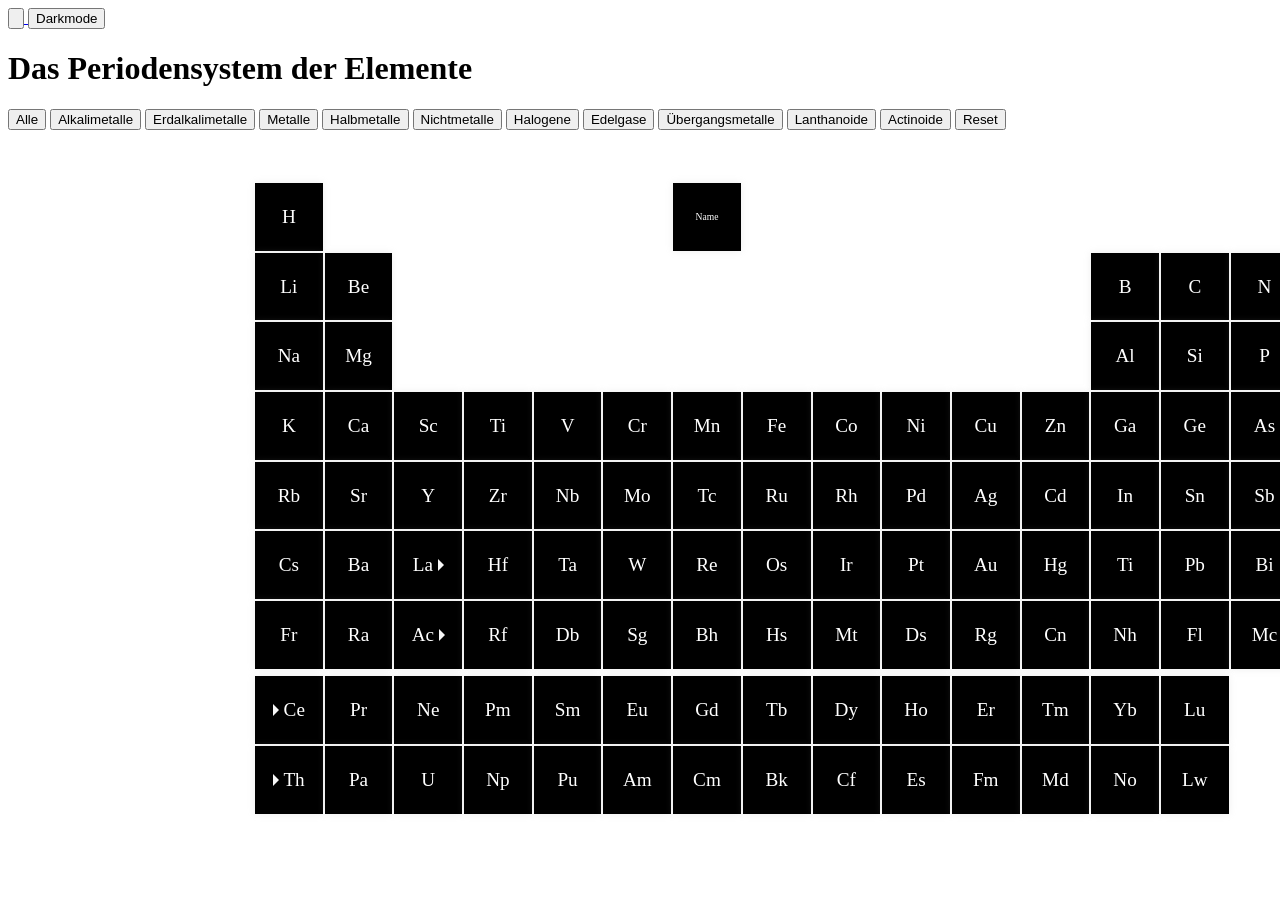
==== html/whitemode.html @ 1fc25898 "alle elemte clean außer titan der hund" ====
<!DOCTYPE html>
<html lang="de">
  <head>
    <meta charset="UTF-8" />
    <meta name="viewport" content="width=device-width, initial-scale=1.0" />
    <title>WhitemodePSE</title>
    <link rel="stylesheet" href="../css/main.css" type="text/css" />
    <link rel="stylesheet" href="../css/maincontent.css" type="text/css" />
    <link rel="stylesheet" href="../css/farben.css" type="text/css" />
    <link rel="stylesheet" href="../css/whitemode.css" />
    <link rel="icon" type="image/x-icon" href="../Bilder/icon.png" />
    <link rel="preconnect" href="https://fonts.googleapis.com" />
    <link rel="preconnect" href="https://fonts.gstatic.com" crossorigin />
    <link
      href="https://fonts.googleapis.com/css2?family=Arvo:ital,wght@0,400;0,700;1,400;1,700&display=swap"
      rel="stylesheet"
    />
    <link rel="shortcut icon" href="Bilder/favicon.png" type="image/png" />
  </head>
  <body>
    <div class="banner">
      <a href="../index.html">
        <button class="zurückBtn">
          <div class="sign">
            <svg viewBox="0 0 512 512">
              <path
                d="M377.9 105.9L500.7 228.7c7.2 7.2 11.3 17.1 11.3 27.3s-4.1 20.1-11.3 27.3L377.9 406.1c-6.4 6.4-15 9.9-24 9.9c-18.7 0-33.9-15.2-33.9-33.9l0-62.1-128 0c-17.7 0-32-14.3-32-32l0-64c0-17.7 14.3-32 32-32l128 0 0-62.1c0-18.7 15.2-33.9 33.9-33.9c9 0 17.6 3.6 24 9.9zM160 96L96 96c-17.7 0-32 14.3-32 32l0 256c0 17.7 14.3 32 32 32l64 0c17.7 0 32 14.3 32 32s-14.3 32-32 32l-64 0c-53 0-96-43-96-96L0 128C0 75 43 32 96 32l64 0c17.7 0 32 14.3 32 32s-14.3 32-32 32z"
              ></path>
            </svg>
          </div>
        </button>
      </a>
      <a href="../html/darkmode.html"
        ><button class="whitemodeBtn">Darkmode</button></a
      >
      <h1>Das Periodensystem der Elemente</h1>
    </div>
    <div class="menue">
      <!--Buttons-->
      <button class="buttonelemente" id="alleBtn" onclick="changeAlleColor()">
        Alle
      </button>
      <button
        class="buttonelemente"
        id="alkalimetalleBtn"
        onclick="changeColor('alkalimetalleActive', alkalimetalleElements,  'inset 0 0 8px 1px rgb(42, 233, 99), 0 0 5px 1px rgb(42, 233, 99)')"
      >
        Alkalimetalle
      </button>
      <button
        class="buttonelemente"
        id="erdalkalimetalleBtn"
        onclick="changeColor('erdalkalimetalleActive', erdalkalimetalleElements, 'inset 0 0 8px 1px rgb(10, 172, 24), 0 0 5px 1px rgb(10, 172, 24)')"
      >
        Erdalkalimetalle
      </button>

      <button
        class="buttonelemente"
        id="metalleBtn"
        onclick="changeColor('metalleActive' , metalleElements , 'inset 0 0 8px 3px rgb(95, 0, 95), 0 0 5px 1px rgb(95, 0, 95)')"
      >
        Metalle
      </button>
      <button
        class="buttonelemente"
        id="halbmetalleBtn"
        onclick="changeColor('halbmetalleActive' , halbmetalleElements, 'inset 0 0 8px 1px rgb(168, 11, 182), 0 0 5px 1px rgb(168, 11, 182)')"
      >
        Halbmetalle
      </button>
      <button
        class="buttonelemente"
        id="nichtmetalleBtn"
        onclick="changeColor('nichtmetalleActive',nichtmetalleElements,'inset 0 0 8px 1px rgb(207, 15, 15), 0 0 5px 1px rgb(207, 15, 15)')"
      >
        Nichtmetalle
      </button>
      <button
        class="buttonelemente"
        id="halogeneBtn"
        onclick="changeColor('halogeneActive', halogeneElements, 'inset 0 0 8px 1px rgb(253, 76, 106), 0 0 5px 1px rgb(253, 76, 106)')"
      >
        Halogene
      </button>
      <button
        class="buttonelemente"
        id="edelgaseBtn"
        onclick="changeColor('edelgaseActive', edelgaseElements, 'inset 0 0 8px 1px rgb(247, 144, 187), 0 0 5px 1px rgb(247, 144, 187)')"
      >
        Edelgase
      </button>
      <button
        class="buttonelemente"
        id="übergangsmetalleBtn"
        onclick="changeColor('übergangsmetalleActive' , übergangsmetalleElements, 'inset 0 0 8px 1px rgb(0, 50, 187), 0 0 5px 1px rgb(0, 50, 187)')"
      >
        Übergangsmetalle
      </button>
      <button
        class="buttonelemente"
        id="lanthanoideBtn"
        onclick="changeColor('lanthanoideActive',lanthanoideElements,'inset 0 0 8px 1px rgb(0, 99, 156), 0 0 5px 1px rgb(0, 99, 156)')"
      >
        Lanthanoide
      </button>
      <button
        class="buttonelemente"
        id="actinoideBtn"
        onclick="changeColor('actinoideActive', actinoideElements, 'inset 0 0 8px 1px rgb(117, 190, 233), 0 0 5px 1px rgb(117, 190, 233)')"
      >
        Actinoide
      </button>
      <button class="buttonelemente" id="resetBtn" onclick="reset()">
        Reset
      </button>
    </div>
    <div class="rahmen">
      <!--Table für PSE-->
      <div class="table">
        <table>
          <tr>
            <th class="tr">1.Hg</th>
            <th class="tr">2.Hg</th>
            <th class="tr"></th>
            <th class="tr"></th>
            <th class="tr"></th>
            <th class="tr"></th>
            <th class="tr"></th>
            <th class="tr"></th>
            <th class="tr"></th>
            <th class="tr"></th>
            <th class="tr"></th>
            <th class="tr"></th>
            <th class="tr">3.Hg</th>
            <th class="tr">4.Hg</th>
            <th class="tr">5.Hg</th>
            <th class="tr">6.Hg</th>
            <th class="tr">7.Hg</th>
            <th class="tr">8.Hg</th>
          </tr>
          <tr>
            <td class="element nichtmetalle">
              H<span class="Ordnungszahl">1</span
              ><span class="Fullname">Wasserstoff</span
              ><span class="Atommasse">1.008</span><span class="EN">2.1</span>
            </td>
            <td class="non-element"></td>
            <td class="non-element"></td>
            <td class="non-element"></td>
            <td class="non-element"></td>
            <td class="non-element"></td>
            <td class="element beispiel">
              <span class="NameBeispiel">Name</span
              ><span class="OrdnungszahlBeispiel">Ordnungs-</span
              ><span class="OrdnungszahlBeispiel2">zahl</span
              ><span class="FullnameBeispiel">Ausgeschrieben</span>
              <span class="ENBeispiel">EN-</span
              ><span class="ENBeispiel2">Wert</span
              ><span class="AtommasseBeispiel">Atom-</span
              ><span class="AtommasseBeispiel2">masse</span>
            </td>
            <td class="non-element"></td>
            <td class="non-element"></td>
            <td class="non-element"></td>
            <td class="non-element"></td>
            <td class="non-element"></td>
            <td class="non-element"></td>
            <td class="non-element"></td>
            <td class="non-element"></td>
            <td class="non-element"></td>
            <td class="non-element"></td>
            <td class="element edelgase">
              He<span class="Ordnungszahl">2</span
              ><span class="Fullname">Helium</span>
              <span class="Atommasse">4,003</span>
            </td>
          </tr>
          <tr>
            <td class="element alkalimetalle">
              Li<span class="Ordnungszahl">3</span
              ><span class="Fullname">Lithium</span> <span class="EN">1.0</span
              ><span class="Atommasse">6,941</span>
            </td>
            <td class="element erdalkalimetalle">
              Be<span class="Ordnungszahl">4</span
              ><span class="Fullname">Beryllium</span>
              <span class="EN">1.5</span><span class="Atommasse">9,012</span>
            </td>
            <td class="non-element"></td>
            <td class="non-element"></td>
            <td class="non-element"></td>
            <td class="non-element"></td>
            <td class="non-element"></td>
            <td class="non-element"></td>
            <td class="non-element"></td>
            <td class="non-element"></td>
            <td class="non-element"></td>
            <td class="non-element"></td>
            <td class="element halbmetalle">
              B<span class="Ordnungszahl">5</span
              ><span class="Fullname">Bor</span> <span class="EN">2.0</span
              ><span class="Atommasse">10,811</span>
            </td>
            <td class="element nichtmetalle">
              C<span class="Ordnungszahl">6</span
              ><span class="Fullname">Kohlenstoff</span>
              <span class="EN">2.5</span><span class="Atommasse">12,011 </span>
            </td>
            <td class="element nichtmetalle">
              N<span class="Ordnungszahl">7</span
              ><span class="Fullname">Stickstoff</span>
              <span class="EN">3.0</span><span class="Atommasse">14,007 </span>
            </td>
            <td class="element nichtmetalle">
              O<span class="Ordnungszahl">8</span
              ><span class="Fullname">Sauerstoff</span>
              <span class="EN">3.5</span><span class="Atommasse">15,999 </span>
            </td>
            <td class="element halogene">
              F<span class="Ordnungszahl">9</span
              ><span class="Fullname">Fluor</span> <span class="EN">4.0</span
              ><span class="Atommasse">18,998 </span>
            </td>
            <td class="element edelgase">
              Ne<span class="Ordnungszahl">10</span
              ><span class="Fullname">Neon</span>
              <span class="Atommasse">20,180 </span>
            </td>
          </tr>
          <tr>
            <td class="element alkalimetalle">
              Na<span class="Ordnungszahl">11</span
              ><span class="Fullname">Natrium</span> <span class="EN">0.9</span
              ><span class="Atommasse">22,990 </span>
            </td>
            <td class="element erdalkalimetalle">
              Mg<span class="Ordnungszahl">12</span
              ><span class="Fullname">Magnesium</span>
              <span class="EN">1.2</span><span class="Atommasse">24,305 </span>
            </td>
            <td class="non-element"><b>1.Ng</b></td>
            <td class="non-element"><b>2.Ng</b></td>
            <td class="non-element"><b>3.Ng</b></td>
            <td class="non-element"><b>4.Ng</b></td>
            <td class="non-element"><b>5.Ng</b></td>
            <td class="non-element"><b>6.Ng</b></td>
            <td class="non-element"><b>7.Ng</b></td>
            <td class="non-element"><b>8.Ng</b></td>
            <td class="non-element"><b>9.Ng</b></td>
            <td class="non-element"><b>10.Ng</b></td>
            <td class="element metalle">
              Al<span class="Ordnungszahl">13</span
              ><span class="Fullname">Aluminium</span>
              <span class="EN">1.5</span><span class="Atommasse">26,982 </span>
            </td>
            <td class="element halbmetalle">
              Si<span class="Ordnungszahl">14</span
              ><span class="Fullname">Silicium</span> <span class="EN">1.8</span
              ><span class="Atommasse">28,085 </span>
            </td>
            <td class="element nichtmetalle">
              P<span class="Ordnungszahl">15</span
              ><span class="Fullname">Phosphor</span> <span class="EN">2.1</span
              ><span class="Atommasse">30,974 </span>
            </td>
            <td class="element nichtmetalle">
              S<span class="Ordnungszahl">16</span
              ><span class="Fullname">Schwefel</span> <span class="EN">2.5</span
              ><span class="Atommasse">32,06 </span>
            </td>
            <td class="element halogene">
              Cl<span class="Ordnungszahl">17</span
              ><span class="Fullname">Chlor</span> <span class="EN">3.0</span
              ><span class="Atommasse">35,45 </span>
            </td>
            <td class="element edelgase">
              Ar<span class="Ordnungszahl">18</span
              ><span class="Fullname">Argon</span>
              <span class="Atommasse">39,948 </span>
            </td>
          </tr>
          <tr>
            <td class="element alkalimetalle">
              K<span class="Ordnungszahl">19</span
              ><span class="Fullname">Kalium</span> <span class="EN">0.8</span
              ><span class="Atommasse">39,098 </span>
            </td>
            <td class="element erdalkalimetalle">
              Ca<span class="Ordnungszahl">20</span
              ><span class="Fullname">Calcium</span> <span class="EN">1.0</span
              ><span class="Atommasse">40,078 </span>
            </td>
            <td class="element übergangsmetalle">
              Sc<span class="Ordnungszahl">21</span
              ><span class="Fullname">Scandium</span> <span class="EN">1.3</span
              ><span class="Atommasse">44,956 </span>
            </td>
            <td class="element übergangsmetalle">
              Ti<span class="Ordnungszahl">22</span
              ><span class="Fullname">Titan</span> <span class="EN">1.5</span
              ><span class="Atommasse">47,867 </span>
            </td>
            <td class="element übergangsmetalle">
              V<span class="Ordnungszahl">23</span
              ><span class="Fullname">Vanadium</span> <span class="EN">1.6</span
              ><span class="Atommasse">50,942 </span>
            </td>
            <td class="element übergangsmetalle">
              Cr<span class="Ordnungszahl">24</span
              ><span class="Fullname">Chrom</span> <span class="EN">1.6</span
              ><span class="Atommasse">52,00 </span>
            </td>
            <td class="element übergangsmetalle">
              Mn<span class="Ordnungszahl">25</span
              ><span class="Fullname">Mangan</span> <span class="EN">1.5</span
              ><span class="Atommasse">54,938 </span>
            </td>
            <td class="element übergangsmetalle">
              Fe<span class="Ordnungszahl">26</span
              ><span class="Fullname">Eisen</span> <span class="EN">1.8</span
              ><span class="Atommasse">55,845 </span>
            </td>
            <td class="element übergangsmetalle">
              Co<span class="Ordnungszahl">27</span
              ><span class="Fullname">Cobalt</span> <span class="EN">1.8</span
              ><span class="Atommasse">58,933 </span>
            </td>
            <td class="element übergangsmetalle">
              Ni<span class="Ordnungszahl">28</span
              ><span class="Fullname">Nickel</span> <span class="EN">1.8</span
              ><span class="Atommasse">58,693 </span>
            </td>
            <td class="element übergangsmetalle">
              Cu<span class="Ordnungszahl">29</span
              ><span class="Fullname">Kupfer</span> <span class="EN">1.9</span
              ><span class="Atommasse">63,546 </span>
            </td>
            <td class="element übergangsmetalle">
              Zn<span class="Ordnungszahl">30</span
              ><span class="Fullname">Zink</span> <span class="EN">1.6</span
              ><span class="Atommasse">65,38 </span>
            </td>
            <td class="element metalle">
              Ga<span class="Ordnungszahl">31</span
              ><span class="Fullname">Gallium</span> <span class="EN">1.6</span
              ><span class="Atommasse">69,723 </span>
            </td>
            <td class="element halbmetalle">
              Ge<span class="Ordnungszahl">32</span
              ><span class="Fullname">Germanium</span>
              <span class="EN">1.8</span><span class="Atommasse">72,630 </span>
            </td>
            <td class="element halbmetalle">
              As<span class="Ordnungszahl">33</span
              ><span class="Fullname">Arsen</span> <span class="EN">2.0</span
              ><span class="Atommasse">74,922</span>
            </td>
            <td class="element nichtmetalle">
              Se<span class="Ordnungszahl">34</span
              ><span class="Fullname">Selen</span> <span class="EN">2.4</span
              ><span class="Atommasse">78,971 </span>
            </td>
            <td class="element halogene">
              Br<span class="Ordnungszahl">35</span
              ><span class="Fullname">Brom</span> <span class="EN">2.8</span
              ><span class="Atommasse">79,904 </span>
            </td>
            <td class="element edelgase">
              Kr<span class="Ordnungszahl">36</span
              ><span class="Fullname">Krypton</span>
              <span class="Atommasse">83,798 </span>
            </td>
          </tr>
          <tr>
            <td class="element alkalimetalle">
              Rb<span class="Ordnungszahl">37</span
              ><span class="Fullname">Rubidium</span> <span class="EN">0.8</span
              ><span class="Atommasse">85,468 </span>
            </td>
            <td class="element erdalkalimetalle">
              Sr<span class="Ordnungszahl">38</span
              ><span class="Fullname">Strontium</span>
              <span class="EN">1.0</span><span class="Atommasse">87,62 </span>
            </td>
            <td class="element übergangsmetalle">
              Y<span class="Ordnungszahl">39</span
              ><span class="Fullname">Yttrium</span> <span class="EN">1.3</span
              ><span class="Atommasse">88,905 </span>
            </td>
            <td class="element übergangsmetalle">
              Zr<span class="Ordnungszahl">40</span
              ><span class="Fullname">Zirconium</span>
              <span class="EN">1.4</span><span class="Atommasse">91,224 </span>
            </td>
            <td class="element übergangsmetalle">
              Nb<span class="Ordnungszahl">41</span
              ><span class="Fullname">Niobium</span> <span class="EN">1.6</span
              ><span class="Atommasse">92,906 </span>
            </td>
            <td class="element übergangsmetalle">
              Mo<span class="Ordnungszahl">42</span
              ><span class="Fullname">Molybdän</span> <span class="EN">1.8</span
              ><span class="Atommasse">95,95 </span>
            </td>
            <td class="element übergangsmetalle">
              Tc<span class="Ordnungszahl">43</span
              ><span class="Fullname">Technetium</span>
              <span class="EN">1.9</span><span class="Atommasse">98</span>
            </td>
            <td class="element übergangsmetalle">
              Ru<span class="Ordnungszahl">44</span
              ><span class="Fullname">Ruthenium</span>
              <span class="EN">2.2</span><span class="Atommasse">101,07 </span>
            </td>
            <td class="element übergangsmetalle">
              Rh<span class="Ordnungszahl">45</span
              ><span class="Fullname">Rhodium</span> <span class="EN">2.2</span
              ><span class="Atommasse">102,91 </span>
            </td>
            <td class="element übergangsmetalle">
              Pd<span class="Ordnungszahl">46</span
              ><span class="Fullname">Palladium</span>
              <span class="EN">2.2</span><span class="Atommasse">106,42 </span>
            </td>
            <td class="element übergangsmetalle">
              Ag<span class="Ordnungszahl">47</span
              ><span class="Fullname">Silber</span> <span class="EN">1.9</span
              ><span class="Atommasse">107,868 </span>
            </td>
            <td class="element übergangsmetalle">
              Cd<span class="Ordnungszahl">48</span
              ><span class="Fullname">Cadmium</span> <span class="EN">1.7</span
              ><span class="Atommasse">112,41 </span>
            </td>
            <td class="element metalle">
              In<span class="Ordnungszahl">49</span
              ><span class="Fullname">Indium</span> <span class="EN">1.7</span
              ><span class="Atommasse">114,82 </span>
            </td>
            <td class="element metalle">
              Sn<span class="Ordnungszahl">50</span
              ><span class="Fullname">Zinn</span> <span class="EN">1.8</span
              ><span class="Atommasse">118,71 </span>
            </td>
            <td class="element halbmetalle">
              Sb<span class="Ordnungszahl">51</span
              ><span class="Fullname">Antimon</span> <span class="EN">1.9</span
              ><span class="Atommasse">121,76 </span>
            </td>
            <td class="element halbmetalle">
              Te<span class="Ordnungszahl">52</span
              ><span class="Fullname">Tellur</span> <span class="EN">2.1</span
              ><span class="Atommasse">127,60 </span>
            </td>
            <td class="element halogene">
              I<span class="Ordnungszahl">53</span
              ><span class="Fullname">Iod</span> <span class="EN">2.5</span
              ><span class="Atommasse">126,90 </span>
            </td>
            <td class="element edelgase">
              Xe<span class="Ordnungszahl">54</span
              ><span class="Fullname">Xenon</span>
              <span class="Atommasse">131,29</span>
            </td>
          </tr>
          <tr>
            <td class="element alkalimetalle">
              Cs<span class="Ordnungszahl">55</span
              ><span class="Fullname">Caesium</span> <span class="EN">0.7</span
              ><span class="Atommasse">132,91</span>
            </td>
            <td class="element erdalkalimetalle">
              Ba<span class="Ordnungszahl">56</span
              ><span class="Fullname">Barium</span> <span class="EN">0.9</span
              ><span class="Atommasse">137,33 </span>
            </td>
            <td class="element lanthanoide">
              La <span class="dreieck"></span
              ><span class="Ordnungszahl">57</span
              ><span class="Fullname">Lanthan</span> <span class="EN">1.1</span
              ><span class="Atommasse">138,905 </span>
            </td>
            <td class="element übergangsmetalle">
              Hf<span class="Ordnungszahl">72</span
              ><span class="Fullname">Hafnium</span> <span class="EN">1.3</span
              ><span class="Atommasse">178,49 </span>
            </td>
            <td class="element übergangsmetalle">
              Ta<span class="Ordnungszahl">73</span
              ><span class="Fullname">Tantal</span> <span class="EN">1.5</span
              ><span class="Atommasse">180,947 </span>
            </td>
            <td class="element übergangsmetalle">
              W<span class="Ordnungszahl">74</span
              ><span class="Fullname">Wolfram</span> <span class="EN">1.7</span
              ><span class="Atommasse">183,84 </span>
            </td>
            <td class="element übergangsmetalle">
              Re<span class="Ordnungszahl">75</span
              ><span class="Fullname">Rhenium</span> <span class="EN">1.9</span
              ><span class="Atommasse">186,21 </span>
            </td>
            <td class="element übergangsmetalle">
              Os<span class="Ordnungszahl">76</span
              ><span class="Fullname">Osmium</span> <span class="EN">2.2</span
              ><span class="Atommasse"> 186,21 </span>
            </td>
            <td class="element übergangsmetalle">
              Ir<span class="Ordnungszahl">77</span
              ><span class="Fullname">Iridium</span> <span class="EN">2.2</span
              ><span class="Atommasse">192,22 </span>
            </td>
            <td class="element übergangsmetalle">
              Pt<span class="Ordnungszahl">78</span
              ><span class="Fullname">Platin</span> <span class="EN">2.2</span
              ><span class="Atommasse">195,08 </span>
            </td>
            <td class="element übergangsmetalle">
              Au<span class="Ordnungszahl">79</span
              ><span class="Fullname">Gold</span> <span class="EN">2.4</span
              ><span class="Atommasse">196,97 </span>
            </td>
            <td class="element übergangsmetalle">
              Hg<span class="Ordnungszahl">80</span
              ><span class="Fullname">Quecksilber</span>
              <span class="EN">1.9</span><span class="Atommasse">200,59 </span>
            </td>
            <td class="element metalle">
              Ti<span class="Ordnungszahl">81</span
              ><span class="Fullname">Thallium</span> <span class="EN">1.8</span
              ><span class="Atommasse">204,38 </span>
            </td>
            <td class="element metalle">
              Pb<span class="Ordnungszahl">82</span
              ><span class="Fullname">Blei</span> <span class="EN">1.8</span
              ><span class="Atommasse">207,2 </span>
            </td>
            <td class="element metalle">
              Bi<span class="Ordnungszahl">83</span
              ><span class="Fullname">Bismut</span> <span class="EN">1.9</span
              ><span class="Atommasse">208,98 </span>
            </td>
            <td class="element halbmetalle">
              Po<span class="Ordnungszahl">84</span
              ><span class="Fullname">Polonium</span> <span class="EN">2.0</span
              ><span class="Atommasse">209 </span>
            </td>
            <td class="element halogene">
              At<span class="Ordnungszahl">85</span
              ><span class="Fullname">Astat</span> <span class="EN">2.2</span
              ><span class="Atommasse">210 </span>
            </td>
            <td class="element edelgase">
              Rn<span class="Ordnungszahl">86</span
              ><span class="Fullname">Radon</span>
              <span class="Atommasse">222 </span>
            </td>
          </tr>
          <tr>
            <td class="element alkalimetalle">
              Fr<span class="Ordnungszahl">87</span
              ><span class="Fullname">Francium</span> <span class="EN">0.7</span
              ><span class="Atommasse">223 </span>
            </td>
            <td class="element erdalkalimetalle">
              Ra<span class="Ordnungszahl">88</span
              ><span class="Fullname">Radium</span> <span class="EN">0.9</span
              ><span class="Atommasse">226,03</span>
            </td>
            <td class="element actinoide">
              Ac <span class="dreieck"></span
              ><span class="Ordnungszahl">89</span
              ><span class="Fullname">Actinium</span> <span class="EN">1.1</span
              ><span class="Atommasse">227 </span>
            </td>
            <td class="element übergangsmetalle">
              Rf<span class="Ordnungszahl">104</span
              ><span class="Fullname">Rutherfordium</span
              ><span class="Atommasse">267 </span>
            </td>
            <td class="element übergangsmetalle">
              Db<span class="Ordnungszahl">105</span
              ><span class="Fullname">Dubnium</span>
              <span class="Atommasse">270 </span>
            </td>
            <td class="element übergangsmetalle">
              Sg<span class="Ordnungszahl">106</span
              ><span class="Fullname">Seaborgium</span>
              <span class="Atommasse">271 </span>
            </td>
            <td class="element übergangsmetalle">
              Bh<span class="Ordnungszahl">107</span
              ><span class="Fullname">Bohrium</span>
              <span class="Atommasse">270 </span>
            </td>
            <td class="element übergangsmetalle">
              Hs<span class="Ordnungszahl">108</span
              ><span class="Fullname">Hassium</span>
              <span class="Atommasse">277 </span>
            </td>
            <td class="element übergangsmetalle">
              Mt<span class="Ordnungszahl">109</span
              ><span class="Fullname">Meitnerium</span>
              <span class="Atommasse">278 </span>
            </td>
            <td class="element übergangsmetalle">
              Ds<span class="Ordnungszahl">110</span
              ><span class="Fullname">Darmstadtium</span>
              <span class="Atommasse">281</span>
            </td>
            <td class="element übergangsmetalle">
              Rg<span class="Ordnungszahl">111</span
              ><span class="Fullname">Roentgenium</span>
              <span class="Atommasse">280 </span>
            </td>
            <td class="element übergangsmetalle">
              Cn<span class="Ordnungszahl">112</span
              ><span class="Fullname">Copernicium</span>
              <span class="Atommasse">285 </span>
            </td>
            <td class="element metalle">
              Nh<span class="Ordnungszahl">113</span
              ><span class="Fullname">Nihonium</span>
              <span class="Atommasse">284 </span>
            </td>
            <td class="element metalle">
              Fl<span class="Ordnungszahl">114</span
              ><span class="Fullname">Flerovium</span>
              <span class="Atommasse">289 </span>
            </td>
            <td class="element metalle">
              Mc<span class="Ordnungszahl">115</span
              ><span class="Fullname">Moscovium</span>
              <span class="Atommasse">288 </span>
            </td>
            <td class="element metalle">
              Lv<span class="Ordnungszahl">116</span
              ><span class="Fullname">Livermorium</span>
              <span class="Atommasse">293 </span>
            </td>
            <td class="element halogene">
              Ts<span class="Ordnungszahl">117</span
              ><span class="Fullname">Tenness</span>
              <span class="Atommasse">293 </span>
            </td>
            <td class="element edelgase">
              Og<span class="Ordnungszahl">118</span
              ><span class="Fullname">Oganesson</span>
              <span class="Atommasse">294 </span>
            </td>
          </tr>
        </table>
        <table class="Abstand">
          <tr>
            <td class="element lanthanoide">
              <span class="dreieck"> </span> Ce<span class="Ordnungszahl"
                >58</span
              ><span class="Fullname">Cerium</span> <span class="EN">1.1</span
              ><span class="Atommasse">140,116 </span>
            </td>
            <td class="element lanthanoide">
              Pr<span class="Ordnungszahl">59</span
              ><span class="Fullname">Praseodym</span>
              <span class="EN">1.1</span><span class="Atommasse">140,907 </span>
            </td>
            <td class="element lanthanoide">
              Ne<span class="Ordnungszahl">60</span
              ><span class="Fullname">Neodym</span> <span class="EN">1.1</span
              ><span class="Atommasse">144,242 </span>
            </td>
            <td class="element lanthanoide">
              Pm<span class="Ordnungszahl">61</span
              ><span class="Fullname">Promethium</span>
              <span class="EN">1.1</span><span class="Atommasse">145 </span>
            </td>
            <td class="element lanthanoide">
              Sm<span class="Ordnungszahl">62</span
              ><span class="Fullname">Samarium</span> <span class="EN">1.1</span
              ><span class="Atommasse">150,36 </span>
            </td>
            <td class="element lanthanoide">
              Eu<span class="Ordnungszahl">63</span
              ><span class="Fullname">Europium</span> <span class="EN">1.2</span
              ><span class="Atommasse">151,98</span>
            </td>
            <td class="element lanthanoide">
              Gd<span class="Ordnungszahl">64</span
              ><span class="Fullname">Gadolinum</span>
              <span class="EN">1.2</span><span class="Atommasse">157,25 </span>
            </td>
            <td class="element lanthanoide">
              Tb<span class="Ordnungszahl">65</span
              ><span class="Fullname">Terbium</span> <span class="EN">1.2</span
              ><span class="Atommasse">158,93 </span>
            </td>
            <td class="element lanthanoide">
              Dy<span class="Ordnungszahl">66</span
              ><span class="Fullname">Dysprosium</span>
              <span class="EN">1.2</span><span class="Atommasse">162,50 </span>
            </td>
            <td class="element lanthanoide">
              Ho<span class="Ordnungszahl">67</span
              ><span class="Fullname">Holmium</span> <span class="EN">1.2</span
              ><span class="Atommasse">164,93 </span>
            </td>
            <td class="element lanthanoide">
              Er<span class="Ordnungszahl">68</span
              ><span class="Fullname">Erbium</span> <span class="EN">1.2</span
              ><span class="Atommasse">167,26 </span>
            </td>
            <td class="element lanthanoide">
              Tm<span class="Ordnungszahl">69</span
              ><span class="Fullname">Thulium</span> <span class="EN">1.2</span
              ><span class="Atommasse">168,93</span>
            </td>
            <td class="element lanthanoide">
              Yb<span class="Ordnungszahl">70</span
              ><span class="Fullname">Ytterbium</span>
              <span class="EN">1.2</span><span class="Atommasse">173,04 </span>
            </td>
            <td class="element lanthanoide">
              Lu<span class="Ordnungszahl">71</span
              ><span class="Fullname">Lutetium</span> <span class="EN">1.2</span
              ><span class="Atommasse">175,00 </span>
            </td>
          </tr>
          <tr>
            <td class="element actinoide">
              <span class="dreieck"></span> Th
              <span class="Ordnungszahl">90</span
              ><span class="Fullname">Thorium</span> <span class="EN">1.1</span
              ><span class="Atommasse">232,04 </span>
            </td>
            <td class="element actinoide">
              Pa<span class="Ordnungszahl">91</span
              ><span class="Fullname">Protactinium</span>
              <span class="EN">1.3</span><span class="Atommasse">231,04 </span>
            </td>
            <td class="element actinoide">
              U<span class="Ordnungszahl">92</span
              ><span class="Fullname">Uran</span> <span class="EN">1.5</span
              ><span class="Atommasse">238,03 </span>
            </td>
            <td class="element actinoide">
              Np<span class="Ordnungszahl">93</span
              ><span class="Fullname">Neptunium</span>
              <span class="EN">1.4</span><span class="Atommasse">237 </span>
            </td>
            <td class="element actinoide">
              Pu<span class="Ordnungszahl">94</span
              ><span class="Fullname">Plutonium</span>
              <span class="EN">1.3</span><span class="Atommasse">244</span>
            </td>
            <td class="element actinoide">
              Am<span class="Ordnungszahl">95</span
              ><span class="Fullname">Americium</span>
              <span class="EN">1.3</span><span class="Atommasse">243</span>
            </td>
            <td class="element actinoide">
              Cm<span class="Ordnungszahl">96</span
              ><span class="Fullname">Curium</span> <span class="EN">1.3</span
              ><span class="Atommasse">247 </span>
            </td>
            <td class="element actinoide">
              Bk<span class="Ordnungszahl">97</span
              ><span class="Fullname">Berkelium</span>
              <span class="EN">1.3</span><span class="Atommasse">247 </span>
            </td>
            <td class="element actinoide">
              Cf<span class="Ordnungszahl">98</span
              ><span class="Fullname">Californium</span>
              <span class="EN">1.3</span><span class="Atommasse">251 </span>
            </td>
            <td class="element actinoide">
              Es<span class="Ordnungszahl">99</span
              ><span class="Fullname">Einsteinium</span>
              <span class="EN">1.3</span><span class="Atommasse">252 </span>
            </td>
            <td class="element actinoide">
              Fm<span class="Ordnungszahl">100</span
              ><span class="Fullname">Fermium</span> <span class="EN">1.3</span
              ><span class="Atommasse">257 </span>
            </td>
            <td class="element actinoide">
              Md<span class="Ordnungszahl">101</span
              ><span class="Fullname">Medelevium</span>
              <span class="EN">1.3</span><span class="Atommasse">258 </span>
            </td>
            <td class="element actinoide">
              No<span class="Ordnungszahl">102</span
              ><span class="Fullname">Nobelium</span> <span class="EN">1.3</span
              ><span class="Atommasse">259 </span>
            </td>
            <td class="element actinoide">
              Lw<span class="Ordnungszahl">103</span
              ><span class="Fullname">Lawrencium</span>
              <span class="EN">1.3</span><span class="Atommasse">262 </span>
            </td>
          </tr>
        </table>
      </div>
    </div>
    <script src="../js/script.js"></script>
  </body>
</html>
---- css/maincontent.css ----
.rahmen {
  position: relative;
  margin: 0 2vh 1vh 26vh;
  padding: 0 1vh 0 1vh;
  height: 78vh;
  width: 141vh;
  border: 0.3vh solid white;
  border-radius: 4px;
}
table {
  color: white;
  text-align: center;
  font-size: 1.2em;
  float: left;
}
table:hover {
  cursor: default;
}

.tr {
  width: 7.3vh;
  height: 5vh;
}
.element {
  background-color: black;
  position: relative;
  color: white;
  text-align: center;
  width: 7.3vh;
  height: 7.3vh;
  line-height: 7.3vh;
  box-shadow: 0 0 0.8vh rgba(170, 170, 170, 0.2);
  transition: transform 0.13s ease-in-out, box-shadow 0.3s ease-in-out;
  overflow: hidden;
  cursor: pointer;
}
.element:hover .non-element {
  position: relative;
  width: 7.3vh;
  height: 7.3vh;
  line-height: 7.3vh;
}
.element:hover {
  transform: scale(1.5);
  z-index: 1;
  box-shadow: 0 0 3vh rgba(170, 170, 170, 0.4);
  border-radius: 5px;
  transition: all 0.3s ease;
}
.Abstand {
  margin-top: 0.4vh;
}
.pic1 {
  background-image: url(../Bilder/backround.JPG);
  display: block;
  height: 40vh;
  width: 70vh;
  position: absolute;
  z-index: 1;
  left: 50%;
  top: 2%;
  transform: translate(-50%);
  background-repeat: no-repeat;
}

.dreieck {
  display: inline-block;
  width: 0vh;
  height: 0vh;
  border-top: 0.7vh solid transparent;
  border-right: 0vh solid transparent;
  border-bottom: 0.7vh solid transparent;
  border-left: 0.7vh solid rgb(248, 248, 248);
}

.element .Ordnungszahl,
.element .Fullname,
.element .EN,
.element .Atommasse,
.element .Atommasse2 {
  display: block;
  visibility: hidden;
  opacity: 0;
  transition: opacity 0.5s ease, visibility 0.5s ease;
  height: 0;
  width: 0;
  overflow: hidden;
}

.element:hover .Ordnungszahl {
  position: absolute;
  bottom: 31%;
  left: 15%;
  font-size: 0.6em;

  visibility: visible;
  opacity: 1;
  height: auto;
  width: auto;
}

.element:hover .Fullname {
  position: absolute;
  top: 30%;
  left: 15%;
  font-size: 0.38em;

  visibility: visible;
  opacity: 1;
  height: auto;
  width: auto;
}

.element:hover .EN {
  position: absolute;
  bottom: 0%;
  left: 75%;
  font-size: 0.38em;

  visibility: visible;
  opacity: 1;
  height: auto;
  width: auto;
}

.element:hover .Atommasse,
.element:hover .Atommasse2 {
  position: absolute;
  bottom: 30%;
  left: 60%;
  font-size: 0.38em;

  visibility: visible;
  opacity: 1;
  height: auto;
  width: auto;
}

.element:hover .Atommasse2 {
  left: 73%;
}

/*Beispiel*/

.beispiel {
  font-size: 0.5em;
}

.element:hover .beispiel {
  font-size: 0.8em;
}

.element .OrdnungszahlBeispiel,
.element .OrdnungszahlBeispiel2,
.element .FullnameBeispiel,
.element .ENBeispiel,
.element .ENBeispiel2,
.element .AtommasseBeispiel,
.element .AtommasseBeispiel2 {
  display: block;
  opacity: 0;
  transition: opacity 0.3s ease-in-out;
  height: 0;
  width: 0;
  visibility: hidden;
  color: white;
}

.element:hover .OrdnungszahlBeispiel {
  position: absolute;
  bottom: 31%;
  left: 15%;
  font-size: 0.6em;

  opacity: 1;
  height: auto;
  width: auto;
  visibility: visible;
}

.element:hover .OrdnungszahlBeispiel2 {
  position: absolute;
  bottom: 20%;
  left: 16%;
  font-size: 0.6em;

  height: auto;
  width: auto;
  opacity: 1;
  visibility: visible;
}

.element:hover .FullnameBeispiel {
  position: absolute;
  top: 30%;
  left: 15%;
  font-size: 0.38em;

  height: auto;
  width: auto;
  opacity: 1;
  visibility: visible;
}

.element:hover .ENBeispiel {
  position: absolute;
  bottom: 3%;
  left: 75%;
  font-size: 0.38em;

  height: auto;
  width: auto;
  opacity: 1;
  visibility: visible;
}

.element:hover .ENBeispiel2 {
  position: absolute;
  top: 8%;
  left: 75%;
  font-size: 0.38em;

  height: auto;
  width: auto;
  opacity: 1;
  visibility: visible;
}

.element:hover .AtommasseBeispiel {
  position: absolute;
  bottom: 30%;
  left: 64%;
  font-size: 0.38em;

  height: auto;
  width: auto;
  opacity: 1;
  visibility: visible;
}

.element:hover .AtommasseBeispiel2 {
  position: absolute;
  bottom: 23%;
  left: 64%;
  font-size: 0.38em;

  height: auto;
  width: auto;
  opacity: 1;
  visibility: visible;
}
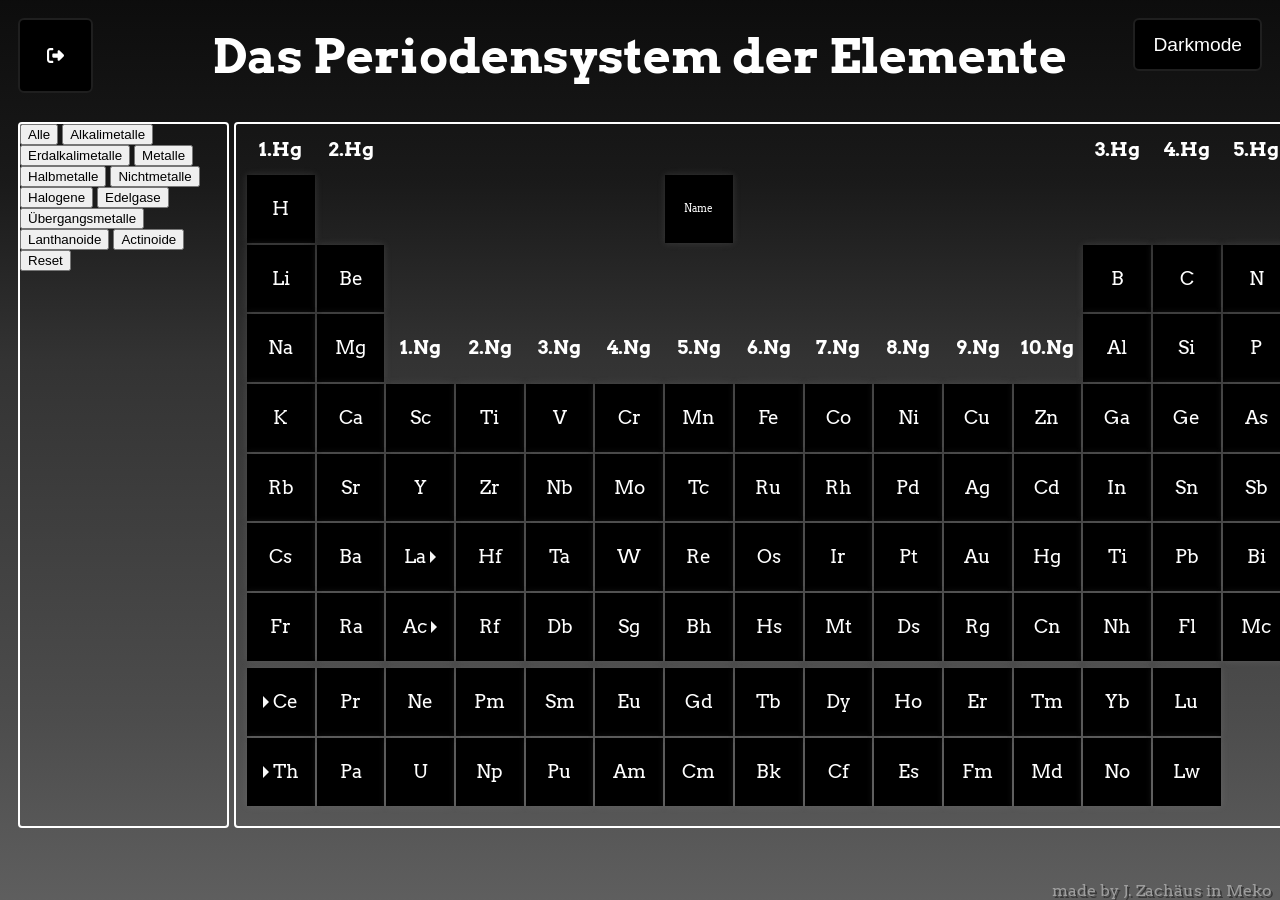
==== commit bf85b755: "dev name; size bug?" ====
--- a/html/whitemode.html
+++ b/html/whitemode.html
@@ -801,6 +801,7 @@
         </table>
       </div>
     </div>
+        <div class="dev">made by J. Zachäus in Meko</div>
     <script src="../js/script.js"></script>
   </body>
 </html>
--- a/css/main.css
+++ b/css/main.css
@@ -0,0 +1,161 @@
+body {
+  background-color: black;
+  background: linear-gradient(
+    hsl(0, 0%, 5%) 0%,
+    hsl(0, 0%, 10%) 20%,
+    hsl(0, 0%, 20%) 40%,
+    hsl(0, 0%, 30%) 80%,
+    hsl(0, 0%, 37%) 100%
+  );
+  background-repeat: no-repeat;
+  background-attachment: fixed;
+  background-size: cover;
+  margin: 0;
+  padding: 0;
+
+  user-select: none;
+  -webkit-user-select: none;
+  -moz-user-select: none;
+  -ms-user-select: none;
+
+  font-family: "Arvo", Arial, Helvetica, sans-serif;
+}
+
+.menue {
+  position: absolute;
+  margin: 0 1vh 0 2vh;
+  width: 23vh;
+  height: 78vh;
+  color: white;
+  border: 0.3vh solid white;
+  border-radius: 4px;
+}
+
+.banner {
+  display: flex;
+  justify-content: center;
+  color: white;
+  margin-bottom: 4vh;
+}
+
+h1 {
+  font-size: 3em;
+  margin: 3vh 0 0 0;
+}
+
+h3 {
+  position: relative;
+  width: 10vh;
+  height: 3vh;
+  left: 3vh;
+  top: 1vh;
+  color: white;
+  font-size: 1.2em;
+}
+h3:hover {
+  cursor: default;
+}
+h4 {
+  color: white;
+  text-align: left;
+  font-size: 1.2em;
+  font-weight: bold;
+}
+a {
+  color: rgb(168, 168, 168);
+  text-decoration: none;
+  top: -1vh;
+}
+p {
+  color: white;
+  text-align: left;
+  font-size: 1.2em;
+}
+
+.whitemodeBtn {
+  padding: 1.5vh 2vh;
+  border: 0.3vh solid #1f1f1f;
+  border-radius: 6px;
+  background-color: #000000;
+  color: #ffffff;
+  font-size: 1.2em;
+  cursor: pointer;
+  transition: all 0.4s ease;
+  outline: none;
+  position: fixed;
+  float: right;
+  top: 2vh;
+  right: 2vh;
+}
+.whitemodeBtn:hover {
+  color: rgb(155, 155, 155);
+}
+.zurückBtn {
+  left: 2vh;
+  top: 2vh;
+  padding: 3vh 3vh;
+  border: 0.3vh solid #1f1f1f;
+  border-radius: 6px;
+  background-color: #000000;
+  color: #ffffff;
+  font-size: 1.4em;
+  cursor: pointer;
+  transition: all 0.4s ease;
+  outline: none;
+  position: fixed;
+  overflow: hidden;
+  font-weight: bold;
+  float: left;
+}
+.zurückBtn::after {
+  content: "";
+  position: absolute;
+  top: 0;
+  left: 0;
+  width: 100%;
+  height: 100%;
+  background: radial-gradient(
+    circle,
+    rgba(255, 255, 255, 0.25) 0%,
+    rgba(255, 255, 255, 0) 70%
+  );
+  transform: scale(0);
+  transition: transform 0.5s ease;
+}
+
+.zurückBtn:hover::after {
+  transform: scale(4);
+}
+.zurückBtn:hover {
+  border-color: #666666;
+  background: #000000;
+}
+
+.sign {
+  width: 100%;
+  transition-duration: 0.3s;
+  display: flex;
+  align-items: center;
+  justify-content: center;
+}
+.sign svg {
+  width: 17px;
+}
+.sign svg path {
+  fill: white;
+}
+
+.dev {
+  width: auto;
+  height: auto;
+  font-size: 1em;
+  opacity: 0.4;
+  color: white;
+  position: fixed;
+  right: 0.5em;
+  bottom: 0;
+  text-align: right;
+  font-family: "Arvo", Arial, Helvetica, sans-serif;
+  text-shadow: 2px 2px black;
+}
+
--- a/css/maincontent.css
+++ b/css/maincontent.css
@@ -144,6 +144,7 @@
 
 .beispiel {
   font-size: 0.5em;
+  cursor: default;
 }
 
 .element:hover .beispiel {
